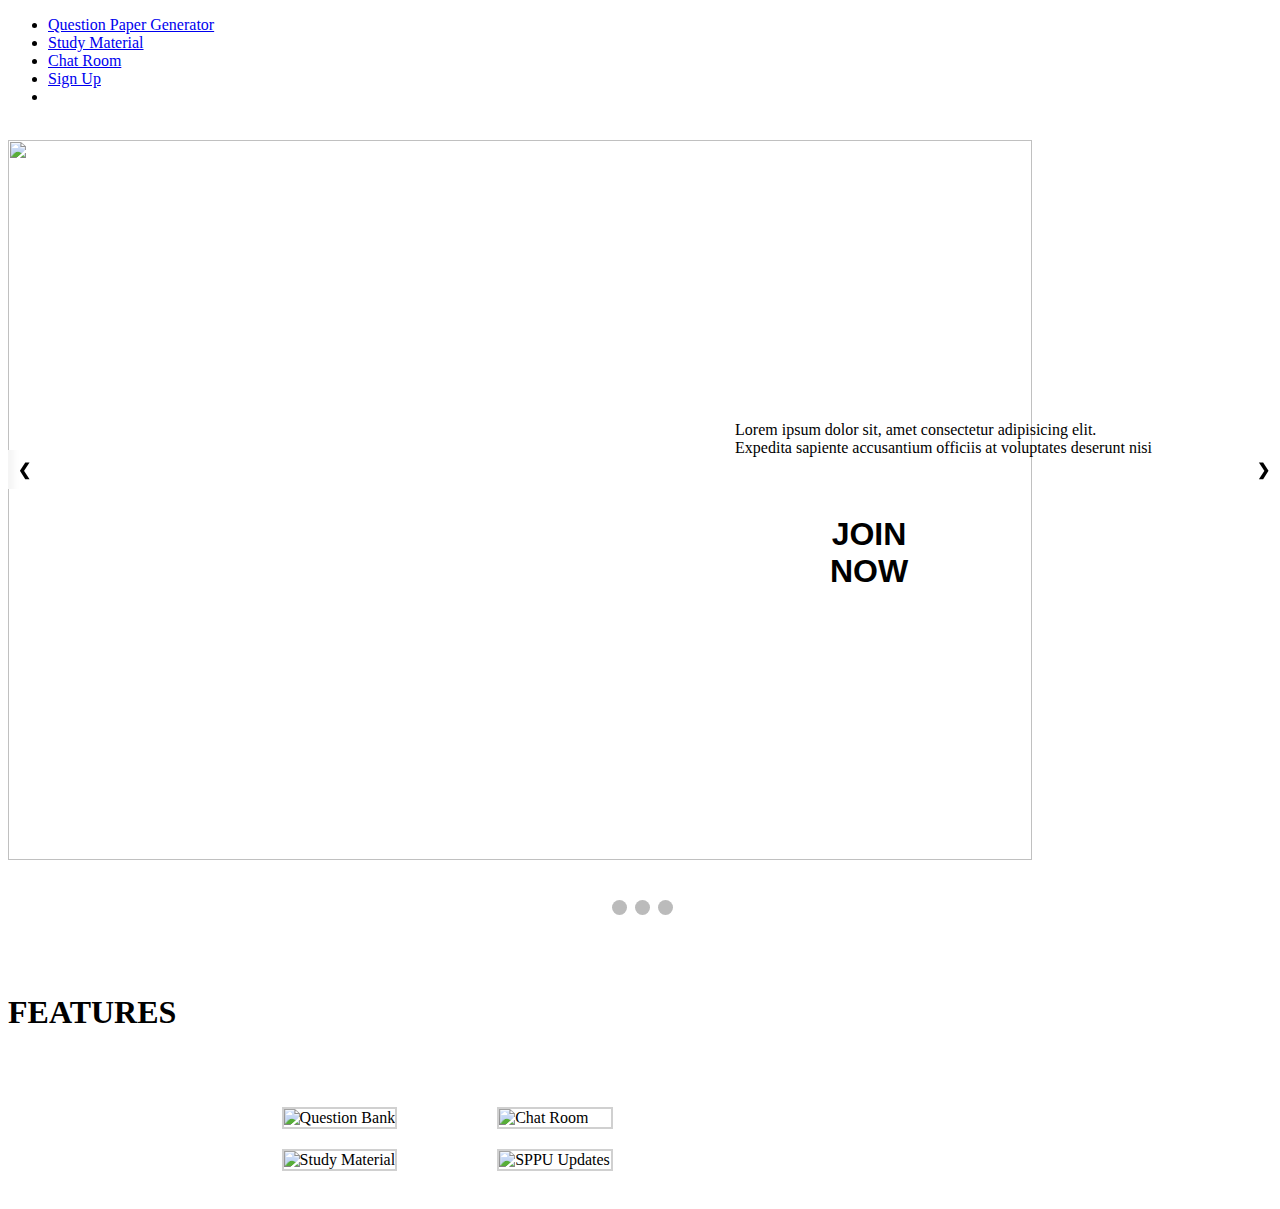
==== index.html @ 068dfd03 "adjusted the grid" ====
<!DOCTYPE html>
<html lang="en">
<head>
    <meta charset="UTF-8">
    <meta http-equiv="X-UA-Compatible" content="IE=edge">
    <meta name="viewport" content="width=device-width, initial-scale=1.0">
    <link rel="stylesheet" href="/static/stylesheets/index.css">
    <link rel="stylesheet" href="/static/stylesheets/nav.css">
    <title>Document</title>
</head>
<body>
    <header>
    <nav id="nav">
        <ul>
            
            <!-- <li><a href="#"><b><span id="logo"><img src="./static/images/ourlogo.png" alt=""></span></b></a></li> -->
                <li><a href="./qp.html" target="_main">Question Paper Generator</a>
                <li><a href="./studyMaterial.html" target="_main">Study Material</a>
                <li><a href="./chat.html" target="_main">Chat Room</a>
                <li><a href="./login.html" target="_main">Sign Up</a>

                <li>

        </ul>
    </nav>
</header>
    <br>
    <section id="slider">
    <div class="slide1">
        <img src="./static/images/bg1 (2).jpeg" alt="">
        <p>Lorem ipsum dolor sit, amet consectetur adipisicing elit.<br> Expedita sapiente accusantium officiis at voluptates deserunt nisi </p>
    </div>
    <!-- <div class="slide2">
        <img src="/T17-Alt_F4/images/jett.jpg" alt="">
    </div>
    <div class="slide3">
        <img src="/T17-Alt_F4/images/sage.jpg" alt="">
    </div>
    <div class="slide4">
        <img src="/T17-Alt_F4/images/valowall.jpg" alt="">
    </div> -->
    <br><br>
    <a class="prev" onclick="changeSlides(-1)">&#10094;</a>
    <a class="next" onclick="changeSlides(1)">&#10095;</a>
    
</section>


<div><button id="but1">JOIN NOW</button></div>

<div >
    <span class="dots" onclick="currentSlide(1)"></span>
    <span class="dots" onclick="currentSlide(2)"></span>
    <span class="dots" onclick="currentSlide(3)"></span>
</div>
<br><br>

<br>
<h1><b>FEATURES</b></h1>
<br><br><br>
<section id="features">

    <div class="feature">
        <img src="./static/images/question paper button.png" alt="Question Bank">
        

    </div>

    <div class="feature">
        <img src="./static/images/discussion forum button.png" alt="Chat Room">
        
    </div>

    <div class="feature">
        <img src="./static/images/study material button.png" alt="Study Material">
        



    </div>
    </div>

    <div class="feature">
        <img src="./static/images/sppu updates button.png" alt="SPPU Updates">

    </div><br>

</section>

</body>
</html>
---- static/stylesheets/index.css ----
.prev{
    cursor: pointer;
    width: auto;
    position: absolute;
    top: 50vh;
    /* background-color: transparent; */
    backdrop-filter: blur(5px);
    -webkit-backdrop-filter: opacity(10px);
    font-weight: bold;
    padding: 10px;
}
.next{
    cursor: pointer;
    width: auto;
    position: absolute;
    right: 0px;
    top: 50vh;
    /* background-color: transparent; */
    backdrop-filter: blur(5px);
    -webkit-backdrop-filter: opacity(10px);
    font-weight: bold;
    padding: 10px;
}
#but1{
    font-size: xx-large;
    position: absolute;
    top:55vh ;
    right: 35vh;
    background-color: white;
    font-weight: bolder;
    border: 1px solid transparent;
    border-radius: 76px;
    padding: 20px;
    height: 10vh;
    width: 15vw;
    cursor: pointer;
}
#but1:hover{
color: rgb(28, 195, 236);

}


#features img{
    width: 50vh;
}

section > br{
    clear: both;
}

#slider img{
    width: 80vw;
    height: 80vh;
    /* background-color: rgb(28, 195, 236); */
}

.dots {
    cursor: pointer;
    height: 15px;
    width: 15px;
    margin: 0 2px;
    background-color: #bbb;
    border-radius: 50%;
    display: inline-block;
    transition: background-color 0.6s ease;
    position: relative;
    left: 47vw;
  }
  
  .active, .dots:hover {
    background-color: #717171;
  }
  #slider p{
    position: absolute;
    top: 45vh;
    right: 10vw;
  }

  #features{
  display: grid;
  grid-template-columns: repeat(2, 1fr);
  row-gap: 20px;
  column-gap: 100px;
  position: absolute;
  left: 22vw;
  cursor: pointer;
}
.feature{
border: 2px solid  rgb(208, 208, 208);
}
.feature:hover {
    position: relative;
    top: -.5em;
    

}
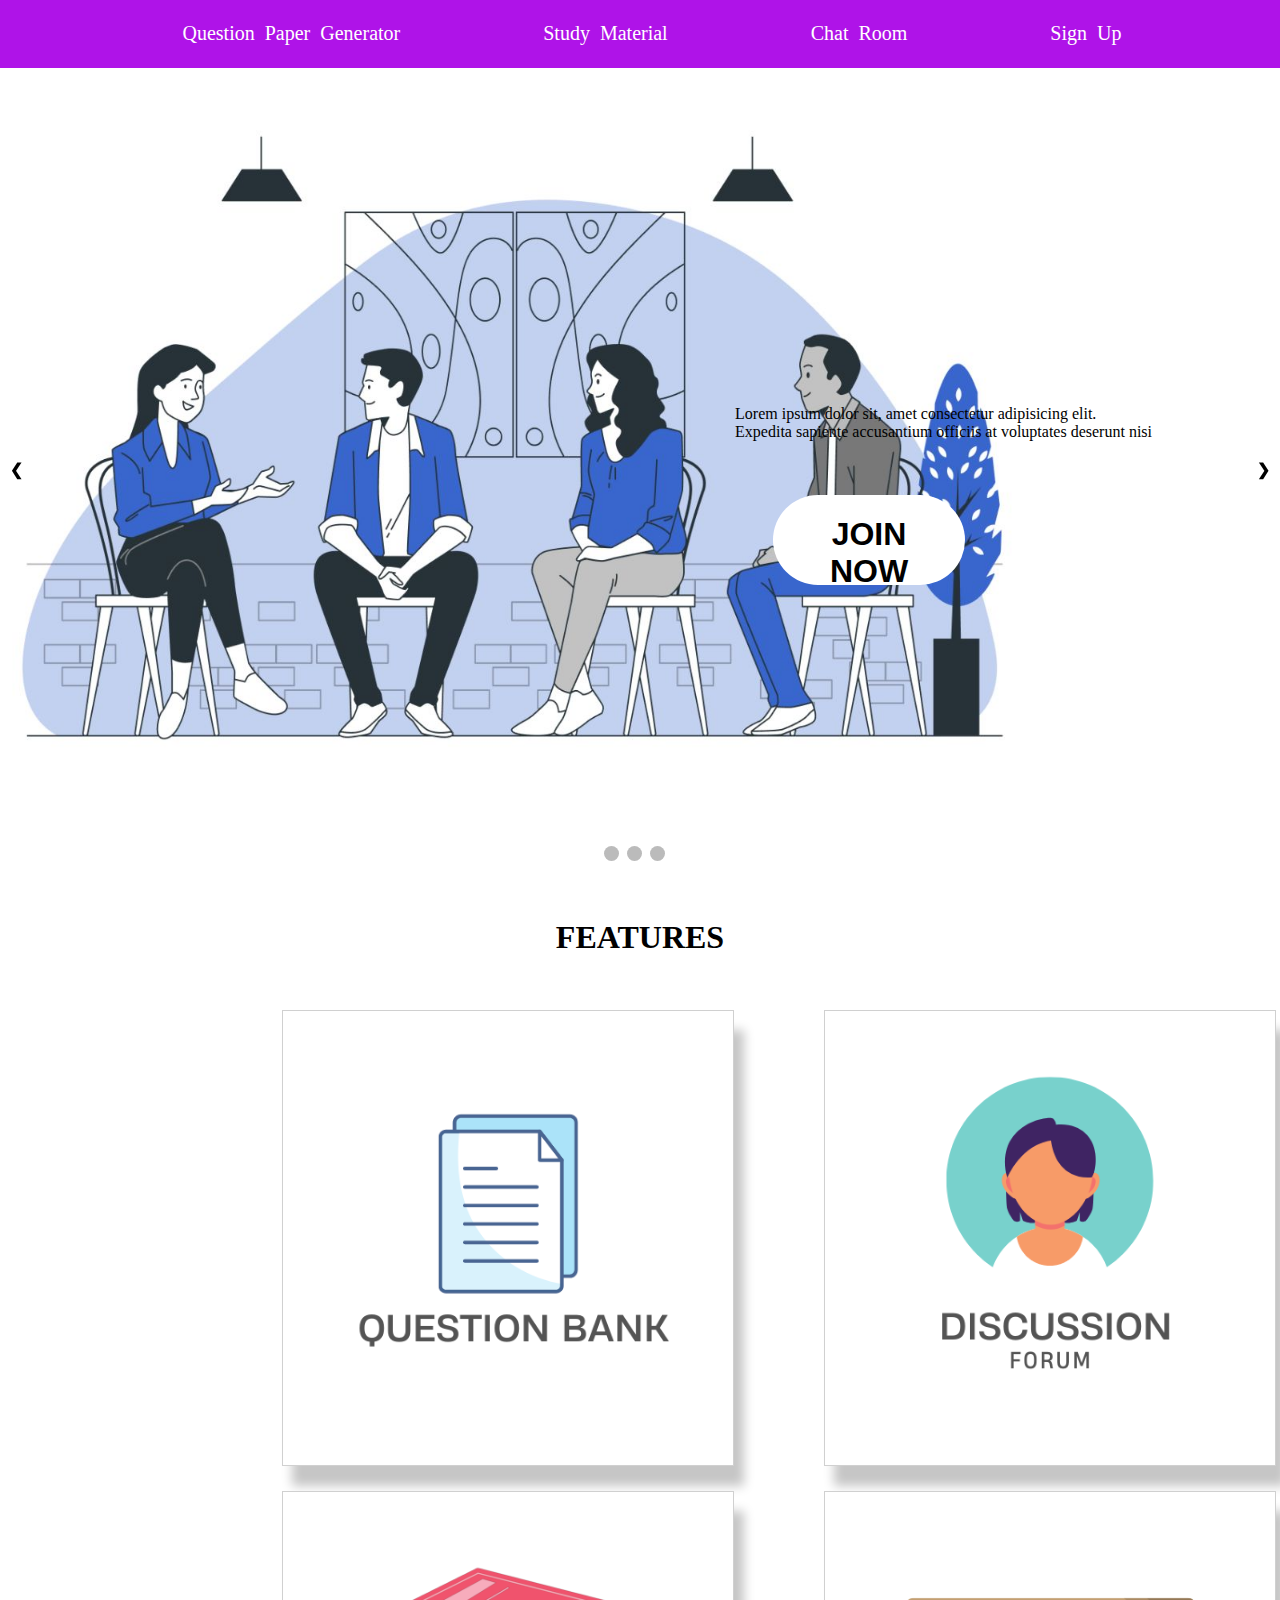
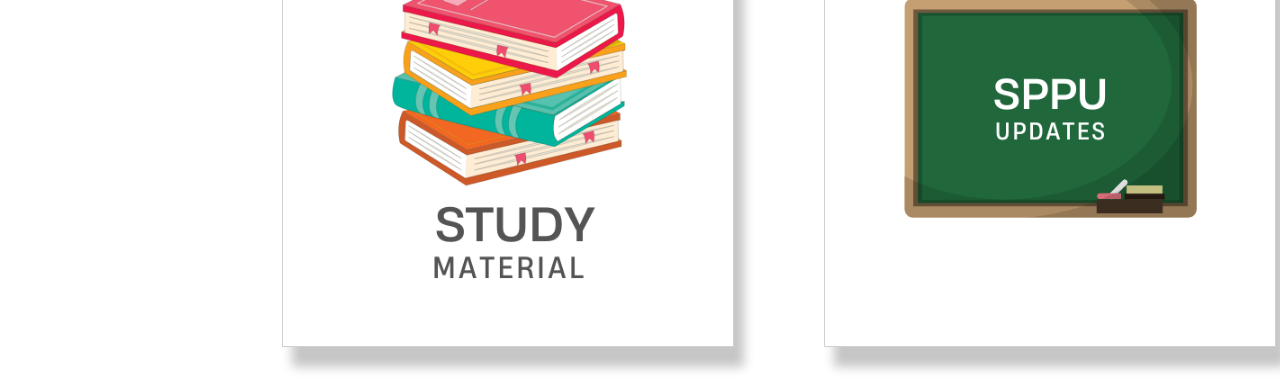
==== commit 3508deb8: "added effects" ====
--- a/index.html
+++ b/index.html
@@ -61,18 +61,18 @@
 <section id="features">
 
     <div class="feature">
-        <img src="./static/images/question paper button.png" alt="Question Bank">
+        <a href="./qp.html" target="_main"><img src="./static/images/question paper button.png" alt="Question Bank"></a>
         
 
     </div>
 
     <div class="feature">
-        <img src="./static/images/discussion forum button.png" alt="Chat Room">
+        <a href="./chat.html" target="_main"><img src="./static/images/discussion forum button.png" alt="Chat Room"></a>
         
     </div>
 
     <div class="feature">
-        <img src="./static/images/study material button.png" alt="Study Material">
+        <a href="./studyMaterial.html" target="_main"><img src="./static/images/study material button.png" alt="Study Material"></a>
         
 
 
@@ -81,7 +81,7 @@
     </div>
 
     <div class="feature">
-        <img src="./static/images/sppu updates button.png" alt="SPPU Updates">
+        <a href="http://sppudocs.unipune.ac.in/sites/news_events/SitePages/Home.aspx" target="_main"></a><img src="./static/images/sppu updates button.png" alt="SPPU Updates">
 
     </div><br>
 
--- a/static/stylesheets/index.css
+++ b/static/stylesheets/index.css
@@ -80,14 +80,15 @@
   #features{
   display: grid;
   grid-template-columns: repeat(2, 1fr);
-  row-gap: 20px;
-  column-gap: 100px;
+  row-gap: 25px;
+  column-gap: 90px;
   position: absolute;
   left: 22vw;
   cursor: pointer;
 }
 .feature{
-border: 2px solid  rgb(208, 208, 208);
+border: .1px solid  rgb(208, 208, 208);
+box-shadow: 10px 20px 10px rgba(6, 6, 6, 0.227);
 }
 .feature:hover {
     position: relative;
--- a/static/stylesheets/nav.css
+++ b/static/stylesheets/nav.css
@@ -0,0 +1,61 @@
+* {
+    margin: 0;
+    padding: 0;
+    text-decoration: none;
+    color: inherit;
+}
+
+
+
+#nav ul li {
+    padding: 12px 20px;
+    list-style: none;
+    display: inline;
+    
+}
+
+
+
+#nav ul li a {
+    text-decoration: none;
+    color: black;
+    display: inline;
+    padding: 0 15px;
+    font-size: 20px;
+    width: max-content;
+    margin-left: 5vw;
+    
+    color: white;
+}
+
+#nav ul li a:hover {
+    color: rgb(28, 195, 236);
+    background-color: rgb(255, 255, 255);
+    padding: 3vh;
+    border: 1px solid rgb(28, 94, 236);
+}
+
+#nav{
+    padding: 20px ;
+    line-height: 3vh;
+    display: flex;
+    justify-content: center;
+    background-color:rgb(175, 19, 232) ;
+}
+#nav ul{
+    /* background: white; */
+    word-spacing: 5px;
+}
+
+
+nav img{
+    margin: 0;
+    padding: 1px;
+    height: 25px;
+    width: 25px;
+}
+
+h1{
+    display: flex;
+    justify-content: center;
+}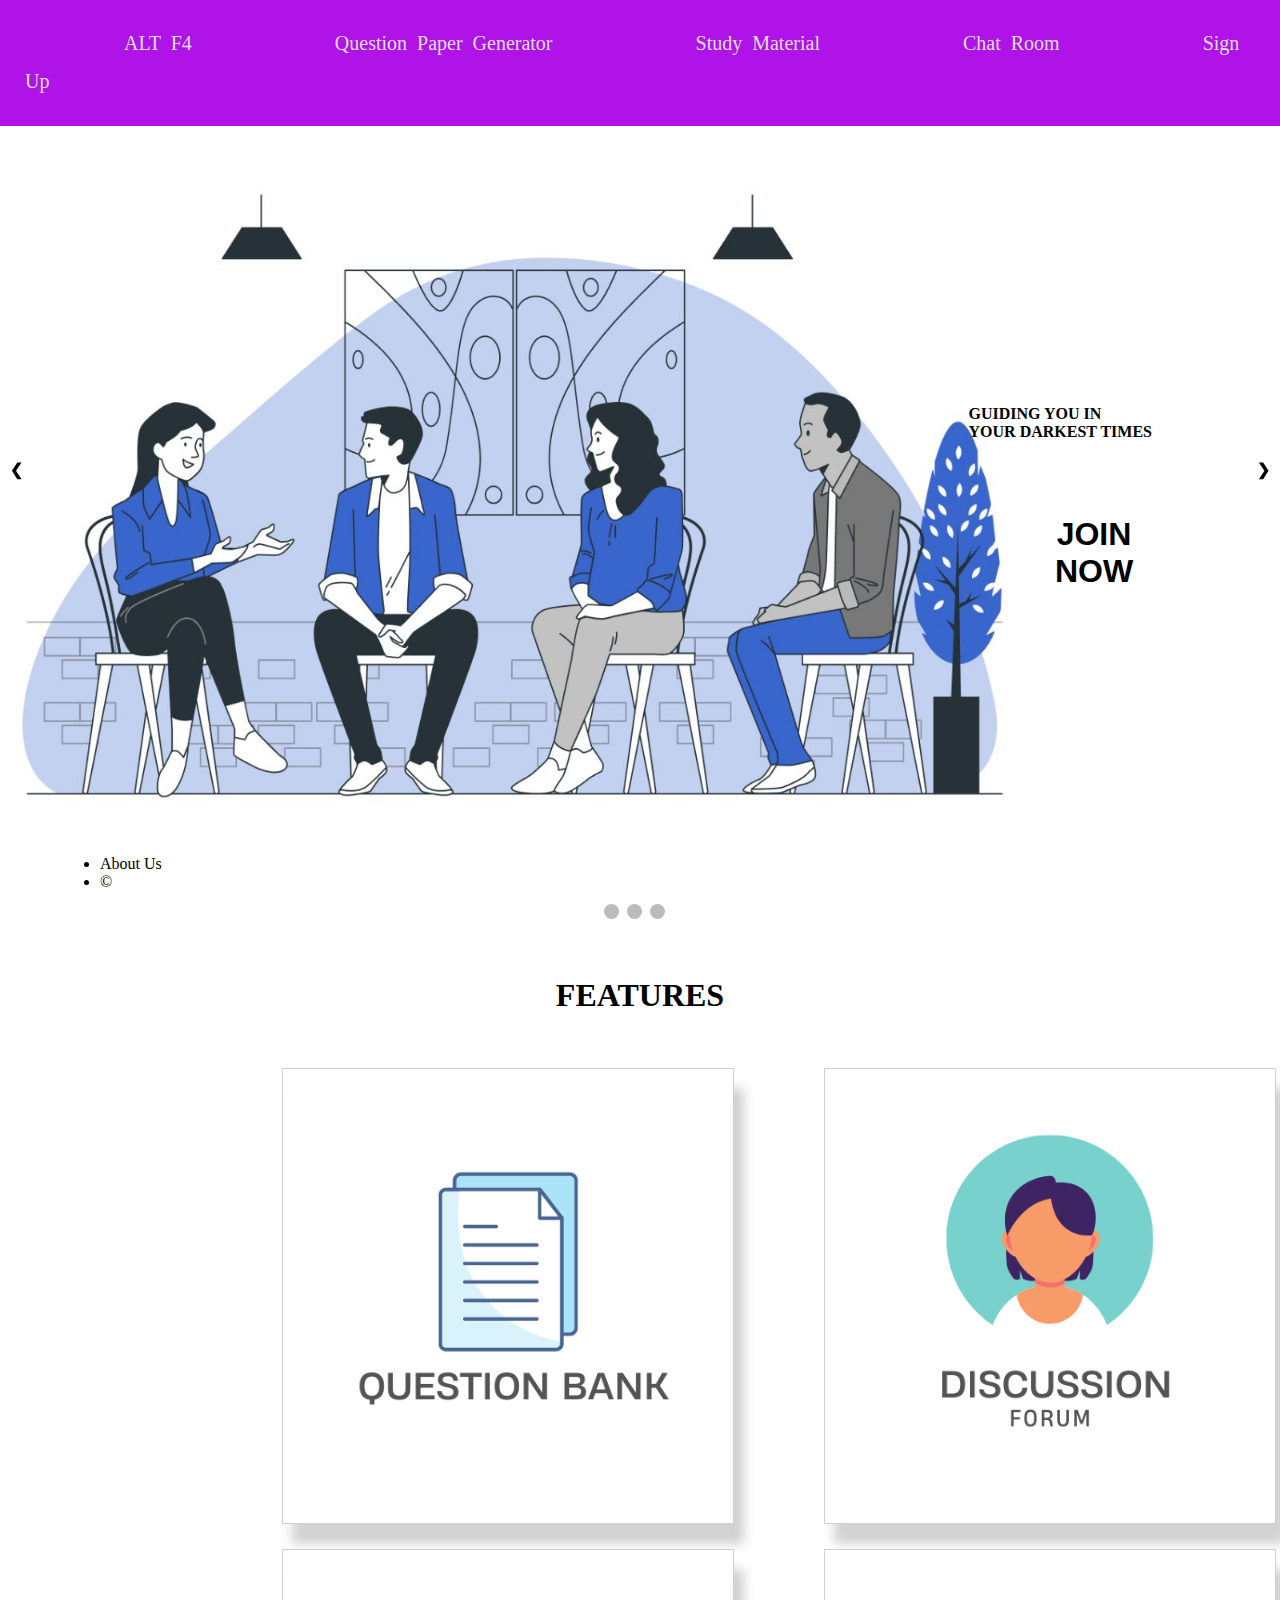
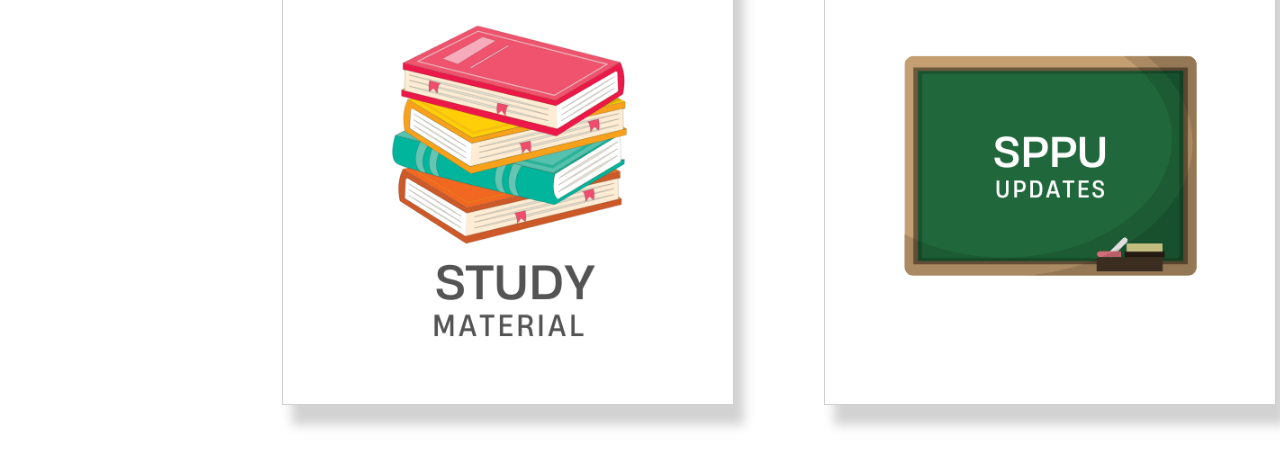
==== commit e9942e7c: "Merge pull request #5 from Fr0styfeet/main" ====
--- a/index.html
+++ b/index.html
@@ -6,6 +6,7 @@
     <meta name="viewport" content="width=device-width, initial-scale=1.0">
     <link rel="stylesheet" href="/static/stylesheets/index.css">
     <link rel="stylesheet" href="/static/stylesheets/nav.css">
+    <link rel="shortcut icon" href="./static/images/favicon-16x16.png" type="image/x-icon">
     <title>Document</title>
 </head>
 <body>
@@ -13,7 +14,7 @@
     <nav id="nav">
         <ul>
             
-            <!-- <li><a href="#"><b><span id="logo"><img src="./static/images/ourlogo.png" alt=""></span></b></a></li> -->
+            <li><a href="./index.html"><span>ALT F4</span></a></li>
                 <li><a href="./qp.html" target="_main">Question Paper Generator</a>
                 <li><a href="./studyMaterial.html" target="_main">Study Material</a>
                 <li><a href="./chat.html" target="_main">Chat Room</a>
@@ -28,7 +29,7 @@
     <section id="slider">
     <div class="slide1">
         <img src="./static/images/bg1 (2).jpeg" alt="">
-        <p>Lorem ipsum dolor sit, amet consectetur adipisicing elit.<br> Expedita sapiente accusantium officiis at voluptates deserunt nisi </p>
+        <b><p>GUIDING YOU IN <br>YOUR DARKEST TIMES</p></b>
     </div>
     <!-- <div class="slide2">
         <img src="/T17-Alt_F4/images/jett.jpg" alt="">
@@ -84,8 +85,17 @@
         <a href="http://sppudocs.unipune.ac.in/sites/news_events/SitePages/Home.aspx" target="_main"></a><img src="./static/images/sppu updates button.png" alt="SPPU Updates">
 
     </div><br>
-
+    <br>
 </section>
+<br><br><br>
+<footer>
+    <div>
+        <ul>
+            <li><a href="./about.html">About Us</a></li>
+            <li>&copy;</li>
+        </ul>
+    </div>
+</footer>
 
 </body>
 </html>--- a/static/stylesheets/index.css
+++ b/static/stylesheets/index.css
@@ -25,7 +25,7 @@
     font-size: xx-large;
     position: absolute;
     top:55vh ;
-    right: 35vh;
+    right: 10vh;
     background-color: white;
     font-weight: bolder;
     border: 1px solid transparent;
@@ -36,7 +36,7 @@
     cursor: pointer;
 }
 #but1:hover{
-color: rgb(28, 195, 236);
+color: rgb(175, 19, 232);
 
 }
 
@@ -52,7 +52,6 @@
 #slider img{
     width: 80vw;
     height: 80vh;
-    /* background-color: rgb(28, 195, 236); */
 }
 
 .dots {
@@ -86,13 +85,24 @@
   left: 22vw;
   cursor: pointer;
 }
+
 .feature{
 border: .1px solid  rgb(208, 208, 208);
-box-shadow: 10px 20px 10px rgba(6, 6, 6, 0.227);
+box-shadow: 10px 20px 10px  rgba(59, 59, 59, 0.227);
 }
+
 .feature:hover {
     position: relative;
     top: -.5em;
-    
+    box-shadow: 10px 20px 10px  rgba(6, 6, 6, 0.227);
+}
 
+footer{
+    position: absolute;
+    bottom: 1vh;
+    left: 100px;
 }
+
+nav img {
+    height: 100vh;
+}--- a/static/stylesheets/nav.css
+++ b/static/stylesheets/nav.css
@@ -25,19 +25,20 @@
     width: max-content;
     margin-left: 5vw;
     
-    color: white;
+    color: rgb(223, 223, 223);
 }
 
 #nav ul li a:hover {
-    color: rgb(28, 195, 236);
-    background-color: rgb(255, 255, 255);
-    padding: 3vh;
-    border: 1px solid rgb(28, 94, 236);
+    /* background-color: rgb(255, 255, 255); */
+    /* padding: 3vh; */
+    /* border: 1px solid rgb(175, 19, 232); */
+    color: white;
+    /* font-size: 22px; */
 }
 
 #nav{
-    padding: 20px ;
-    line-height: 3vh;
+    padding: 25px ;
+    line-height: 4vh;
     display: flex;
     justify-content: center;
     background-color:rgb(175, 19, 232) ;
@@ -58,4 +59,8 @@
 h1{
     display: flex;
     justify-content: center;
+}
+
+#logo{
+    height: 10vh;
 }